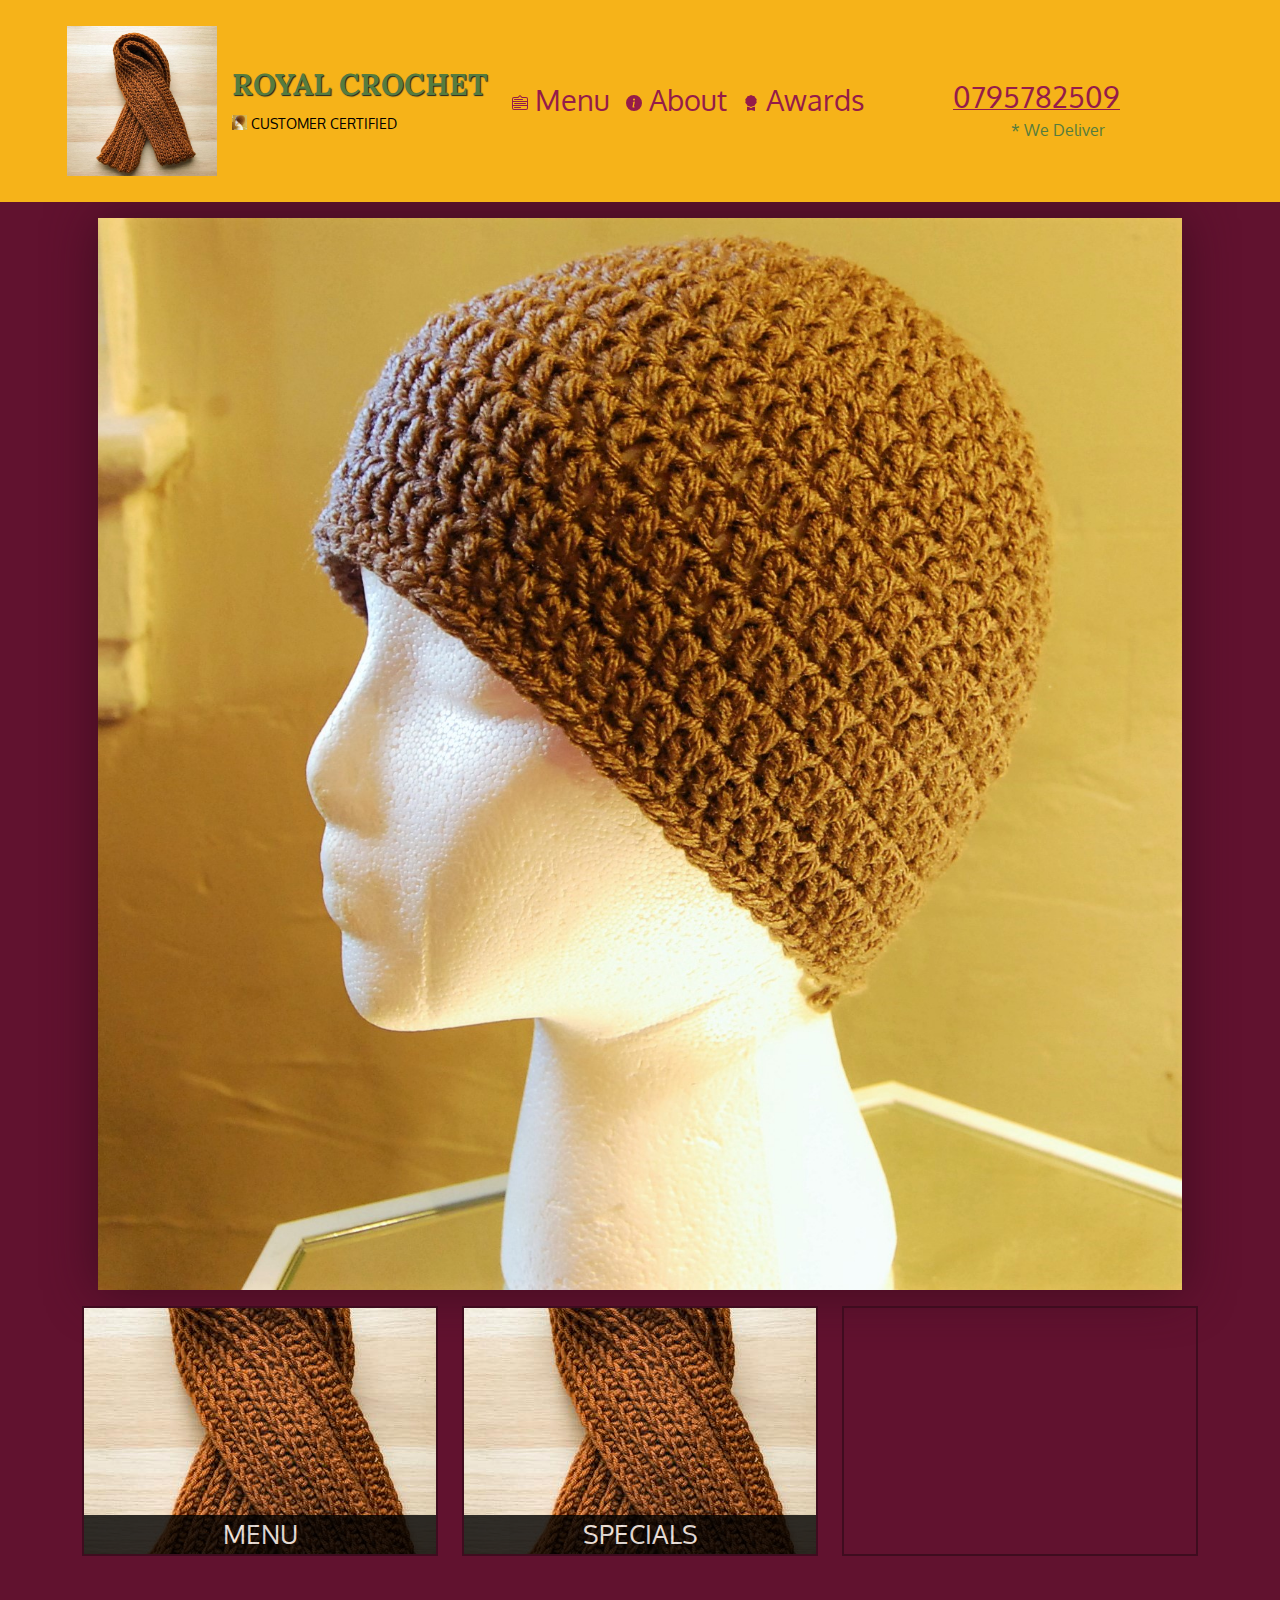
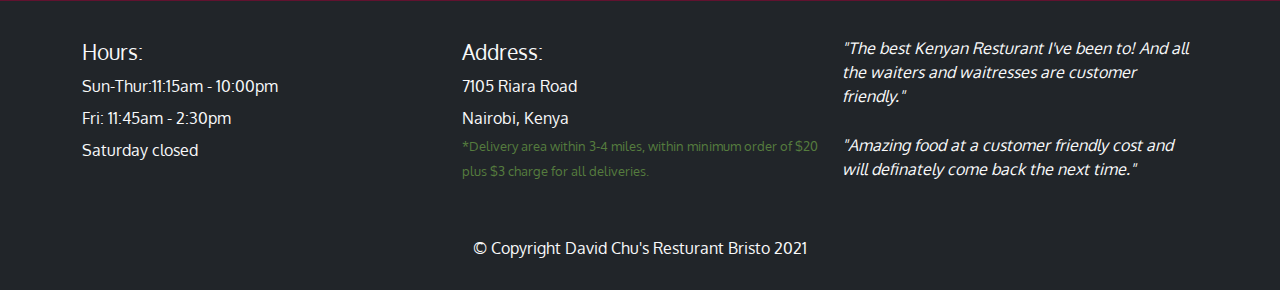
==== index.html @ ff35c837 "Add files via upload" ====
<!DOCTYPE html>
<html lang="en">
<head>
    <meta charset="UTF-8">
    <meta http-equiv="X-UA-Compatible" content="IE=edge">
    <meta name="viewport" content="width=device-width, initial-scale=1.0">
    <title>Bootstrap Stater Page</title>
    <link rel="stylesheet" href="./bootstrap-5.0.0-beta3-dist/css/bootstrap.min.css">
    <link rel="stylesheet" type="text/css" href="./boot.css">
    <link rel="preconnect" href="https://fonts.gstatic.com">
    <link href="https://fonts.googleapis.com/css2?family=Oxygen:wght@300;400;700&display=swap" rel="stylesheet">
    <link rel="preconnect" href="https://fonts.gstatic.com">
    <link href="https://fonts.googleapis.com/css2?family=Lora:ital,wght@0,400;0,500;1,400;1,500&display=swap" rel="stylesheet"> 
</head>
<body>
    <header>
        <nav id="header-nav" class="navbar navbar-expand-lg navbar-light ">
            <div class="container">
                <div class="navbar">
                    <a href="./index.html" class="d-none d-md-block d-none d-lg-block" >
                        <div id="logo-img" alt="Logo img"></div>
                    </a>
                    <div class="navbar-brand">
                        <a href="./index.html"><h1>Royal Crochet</h1></a>
                        <p>
                            <img id="img" src="./crotchet6.jpg" alt="Crotchet Certification">
                            <span>Customer Certified</span>
                        </p>
                    </div>
                    
                </div> 
                <button
                    class="navbar-toggler"
                    type="button"
                    data-bs-toggle="collapse"
                    data-bs-target="#toggleMobileMenu"
                    aria-controls="toggleMobileMenu"
                    aria-expanded="false"
                    aria-label="Toggle navigation"
                >
                <span class="navbar-toggler-icon"></span>

                </button>
                <div class="collapse navbar-collapse" id="toggleMobileMenu">
                    <ul id="nav-list" class="navbar-nav">
                        <li>
                            <a class="nav-link" href="./menu.html">
                                <span>
                                    <svg xmlns="http://www.w3.org/2000/svg" width="16" height="16" fill="currentColor" class="bi bi-menu-down" viewBox="0 0 16 16">
                                        <path d="M7.646.146a.5.5 0 0 1 .708 0L10.207 2H14a2 2 0 0 1 2 2v9a2 2 0 0 1-2 2H2a2 2 0 0 1-2-2V4a2 2 0 0 1 2-2h3.793L7.646.146zM1 7v3h14V7H1zm14-1V4a1 1 0 0 0-1-1h-3.793a1 1 0 0 1-.707-.293L8 1.207l-1.5 1.5A1 1 0 0 1 5.793 3H2a1 1 0 0 0-1 1v2h14zm0 5H1v2a1 1 0 0 0 1 1h12a1 1 0 0 0 1-1v-2zM2 4.5a.5.5 0 0 1 .5-.5h8a.5.5 0 0 1 0 1h-8a.5.5 0 0 1-.5-.5zm0 4a.5.5 0 0 1 .5-.5h11a.5.5 0 0 1 0 1h-11a.5.5 0 0 1-.5-.5zm0 4a.5.5 0 0 1 .5-.5h6a.5.5 0 0 1 0 1h-6a.5.5 0 0 1-.5-.5z"/>
                                      </svg>
                                    <!-- <br class="d-none d-sm-block"> -->
                                    Menu
                                </span>
                                
                            </a>
                        </li>
                        <li>
                            <a class="nav-link" href="#">
                                <span>
                                    <svg xmlns="http://www.w3.org/2000/svg" width="16" height="16" fill="currentColor" class="bi bi-info-circle-fill" viewBox="0 0 16 16">
                                        <path d="M8 16A8 8 0 1 0 8 0a8 8 0 0 0 0 16zm.93-9.412-1 4.705c-.07.34.029.533.304.533.194 0 .487-.07.686-.246l-.088.416c-.287.346-.92.598-1.465.598-.703 0-1.002-.422-.808-1.319l.738-3.468c.064-.293.006-.399-.287-.47l-.451-.081.082-.381 2.29-.287zM8 5.5a1 1 0 1 1 0-2 1 1 0 0 1 0 2z"/>
                                      </svg>
                                     <!-- <br class="d-none d-sm-block"> -->
                                      About
                                    
                                </span>
                            </a> 
                        </li>
                        <li>
                            <a class="nav-link" href="#">
                                <span>
                                    <svg xmlns="http://www.w3.org/2000/svg" width="16" height="16" fill="currentColor" class="bi bi-award-fill" viewBox="0 0 16 16">
                                        <path d="m8 0 1.669.864 1.858.282.842 1.68 1.337 1.32L13.4 6l.306 1.854-1.337 1.32-.842 1.68-1.858.282L8 12l-1.669-.864-1.858-.282-.842-1.68-1.337-1.32L2.6 6l-.306-1.854 1.337-1.32.842-1.68L6.331.864 8 0z"/>
                                        <path d="M4 11.794V16l4-1 4 1v-4.206l-2.018.306L8 13.126 6.018 12.1 4 11.794z"/>
                                      </svg>
                                     <!-- <br class="d-none d-sm-block"> -->
                                      Awards
                                </span>
                               
                                </a>
                        </li>
                        <li id="phone" class="d-none d-sm-block">
                            <a href="tel:0795782509">
                                <span>0795782509</span>
                            </a>
                            <div>* We Deliver</div>

                        </li>

                    </ul>
                </div> 
                
            </div>
            
        </nav>
    </header>
    <div id="main-content" class="container">
        <div class="bg-light p-0 rounded-3 m-3" >
            <img src="./crotchet6.jpg" class="img-fluid "  >
        </div>
        <div class="row" id="home-tiles">
            <div class="col-md-4 col-sm-6 col-xs-12">
                <a href="./menu.html">
                    <div id="menu-tile">
                        <span>Menu</span>
                    </div>
                </a>
            </div>
            <div class="col-md-4 col-sm-6 col-xs-12">
                <a href="#">
                    <div id="specials-tile">
                        <span>Specials</span>
                    </div>
                </a>
            </div>
            <div class="col-md-4 col-sm-12 col-xs-12">
                <a href="https://goo.gl/maps/x8N4HFKukxwVNPE89" target="_blank">
                    <div id="map-tile">
                        <iframe src="https://www.google.com/maps/embed?pb=!1m18!1m12!1m3!1d3988.794561845188!2d36.76270511496653!3d-1.2979833360056634!2m3!1f0!2f0!3f0!3m2!1i1024!2i768!4f13.1!3m3!1m2!1s0x182f1a6b68a9533d%3A0xcd2669e841c552c!2sRiara%20Rd%2C%20Nairobi!5e0!3m2!1sen!2ske!4v1618006403171!5m2!1sen!2ske" width="100%" height="250" style="border:0;" allowfullscreen="" loading="lazy"></iframe>
                        <span>Map</span>
                    </div>
                </a>
            </div>
        </div>
    </div>
    <footer class="main-footer bg-dark text-light">
        <div class="container">
            <div class="row">
                <section id="hours" class="col-sm-4">
                    <span>Hours:</span><br />
                    Sun-Thur:11:15am - 10:00pm<br />
                    Fri: 11:45am - 2:30pm<br />
                    Saturday closed
                    <hr class="d-block d-sm-none">
                </section>
                <section id="address" class="col-sm-4">
                    <span>Address:</span><br />
                    7105 Riara Road<br />
                   Nairobi, Kenya
                   <p>*Delivery area within 3-4 miles, within minimum order of $20 plus $3 charge for all deliveries.</p> 
                   <hr class="d-block d-sm-none">
                </section>
                <section id="testimonials" class="col-sm-4">
                    <p>"The best Kenyan Resturant I've been to! And all the waiters and waitresses are customer friendly."</p>
                    <p>"Amazing food at a customer friendly cost and will definately come back the next time."</p>

                </section>
            </div>
            <div class="text-center">&copy; Copyright David Chu's Resturant Bristo 2021</div>
        </div>
    </footer>
    
    <script src="./js/jquery-3.6.0.min.js"></script>
    <script src="./bootstrap-5.0.0-beta3-dist/js/bootstrap.min.js"></script>
    <script src="./boot.js"></script>

</body>
</html>
---- boot.css ----
body{
    font-size: 16px;
    color: #fff;
    background-color: #61122f;
    font-family: 'Oxygen', sans-serif;
}
#header-nav{
    background-color: #f6b319;
    border-radius: 0;
    border: 0;
   
}
#logo-img{
    background: url('/crotchet7.jpg') no-repeat;
    width: 150px;
    height: 150px;
    margin: 10px 15px 10px -15px;
    background-size: cover;
}
#img{
    width: 15px;
    height: 15px;
}
.navbar-brand{
    padding-top: 25px;
    
}
.navbar-brand h1{
    font-family: 'Lora',serif;
    color: #557c3e;
    font-size: 1.5em;
    text-transform: uppercase;
    font-weight: bold;
    text-shadow: 1px 1px 1px #222;
    margin-bottom: 0;
    margin-top: 0;
    line-height: .75;
}
.navbar-brand a:hover,.navbar-brand a:focus, .navbar-brand a{
    text-decoration: none;
}
.navbar-brand p{
    color: #000;
    text-transform: uppercase;
    font-size: .7em;
    margin-top: 15px;
}
.navbar-brand p span{
    vertical-align: middle;
}
#nav-list{
    margin-top: 10px;
}
#nav-list a{
    color: #951c49;
    text-align: center;
}
#nav-list a:hover{
    color: #e7e7e7;
}
#nav-list a span{
    font-size: 1.8em;
}
#phone{
    margin-top: 5px;
}
#phone a{
    text-align: right;
    padding-bottom: 0;
    margin-left: 80px;
}
#phone div{
    color:#557c3e ;
    text-align: right;
    padding-right: 15px;
   
}
.navbar button .navbar-toggler, .navbar .navbar-toggler-icon{
    border: 0.5px solid #61122f;
}

/********** Single Category Page *************/

.menu-item-tile{
    margin-bottom: 25px;
}

.menu-item-tile hr{
    width: 80%;
    margin: auto !important;
}
.menu-item-tile .menu-item-price{
    font-size: 1.1em;
    text-align: right;
     margin-top: -15px;
    margin-right: -15px; 
}
.menu-item-tile .menu-item-price span{
    font-size: .6em;
}
.menu-item-photo{
    position: relative;
    border: 2px solid #3f0c1f;
    overflow: hidden;
    padding: 0;
    margin-right: -15px;
    margin-left: auto;
    margin-bottom: 20px;
    max-width: 250px;
    
}
.menu-item-photo div{
    position: absolute;
    bottom: 0;
    right: 0;
    width: 80px;
    background-color: #557c3e;
    text-align: center;
    
}
.menu-item-description{
    padding-right: 30px;
}
h3.menu-item-title{
    margin: 0 0 10px;
}
.menu-item-details{
    font-size: .9em;
    font-style: italic;
}


/*******Media Queries******/
/***** Large devices ****/
@media(min-width:1200px){
    
}

/*****Medium Devices****/

@media(min-width:992px) and (max-width:1199px){
    #logo-img{
        background: url('/crotchet7.jpg') no-repeat;
        width: 100px;
        height: 100px;
        margin: 5px 5px 5px -7.5px;
        background-size: cover;
    }
}

/******** small devices ****/
@media(min-width:768px) and (max-width:991px){

}
@media (max-width: 575.98px) { 
    .col-xs-6{
        position: relative;
        min-height: 1px;
        padding-right: 15px;
        padding-left: 15px;
        float: left;
        width: 50%;
    }
    .category-tile{
        position: relative;
        border: 2px solid #3f0c1f;
        overflow: hidden;
        width: 140px !important;
        height: 140px !important;
        margin: 0 auto 15px;
    }
  
    .category-tile img{
        width: 140px;
        height: 140px;
    }
}

/****** Extra small devices ****/
@media(max-width: 767px) {
    .navbar-brand{
        padding-top: 10px;
        height: 80px;
    }
    .navbar-brand h1{
        padding-top: 10px;
        font-size: 5vw;
    }
    .navbar-brand p{
        font-size: .6em;
        margin-top: 12px;
    }
    .navbar-brand p img{
        height: 20px;
    }
    .main-footer section{
        margin-bottom: 30px;
        text-align: center;
    }
    .main-footer section:nth-child(3){
        margin-bottom: 0;
    }
    .main-footer section hr{
        width: 50%;
        margin: auto;
        
    }
    .menu-item-photo{
        margin-right: auto;
        
    }
    .menu-item-tile .menu-item-price{
        text-align: center;
    }
    .menu-item-description{
        text-align: center;
    }
    
}

/****** Exra Exra small ****/
@media(max-width: 479px){
    .col-xxs-12{
        position: relative;
        min-height: 1px;
        padding-right: 15px;
        padding-left: 15px;
        float: left;
        width: 100%;
    }
}
/****** Home Page ******/
.container .bg-light{
    box-shadow: 0 0 50px #3f0c1f;
    
}
#menu-tile, #specials-tile, #map-tile{
    height: 250px;
    width: 100%;
    margin-bottom: 15px;
    position: relative;
    border: 2px solid #3f0c1f;
    overflow: hidden;
}
#menu-tile:hover, #specials-tile:hover, #map-tile:hover{
    box-shadow: 0 1px 5px 1px #cccccc;
}
#menu-tile{
    background: url("/crotchet7.jpg") no-repeat;
    background-position: center;
    
}
#specials-tile{
    background: url("/crotchet7.jpg") no-repeat;
   background-position: center;
}

#menu-tile span, #specials-tile span{
    position: absolute;
    bottom: 0;
    right: 0;
    width: 100%;
    text-align: center;
    font-size: 1.6em;
    text-transform: uppercase;
    background-color: #000;
    color: #fff;
    opacity: .8;
}
/****** Menu Styling *****/
.category-tile{
    position: relative;
    border: 2px solid #3f0c1f;
    overflow: hidden;
    width: 200px;
    height: 200px;
    margin: 0 auto 15px;
}
.category-tile span{
    position: absolute;
    bottom: 0;
    right: 0;
    width: 100%;
    text-align: center;
    font-size: 1.2em;
    text-transform: uppercase;
    background-color: #000;
    color: #fff;
    opacity: .8;
}
.category-tile:hover{
    box-shadow: 0 1px 5px 1px #cccccc;
}
#menu-categories-title + div{
    margin-bottom: 50px;
}


/****** Footer ******/
.main-footer{
    margin-top: 30px;
    padding-top: 35px;
    padding-bottom: 30px;
    border-top: 0;
}
.main-footer div.row{
    margin-bottom: 35px;
}
#hours, #address{
    line-height: 2em;
}

#hours > span, #address > span{
    font-size: 1.3em;
}

#address p{
    color: #557c3e;
    font-size: .8em;
    line-height: 2em;
}
#testimonials{
    font-style: italic;
}
#testimonials p:nth-child(2){
    margin-top: 25px;
}
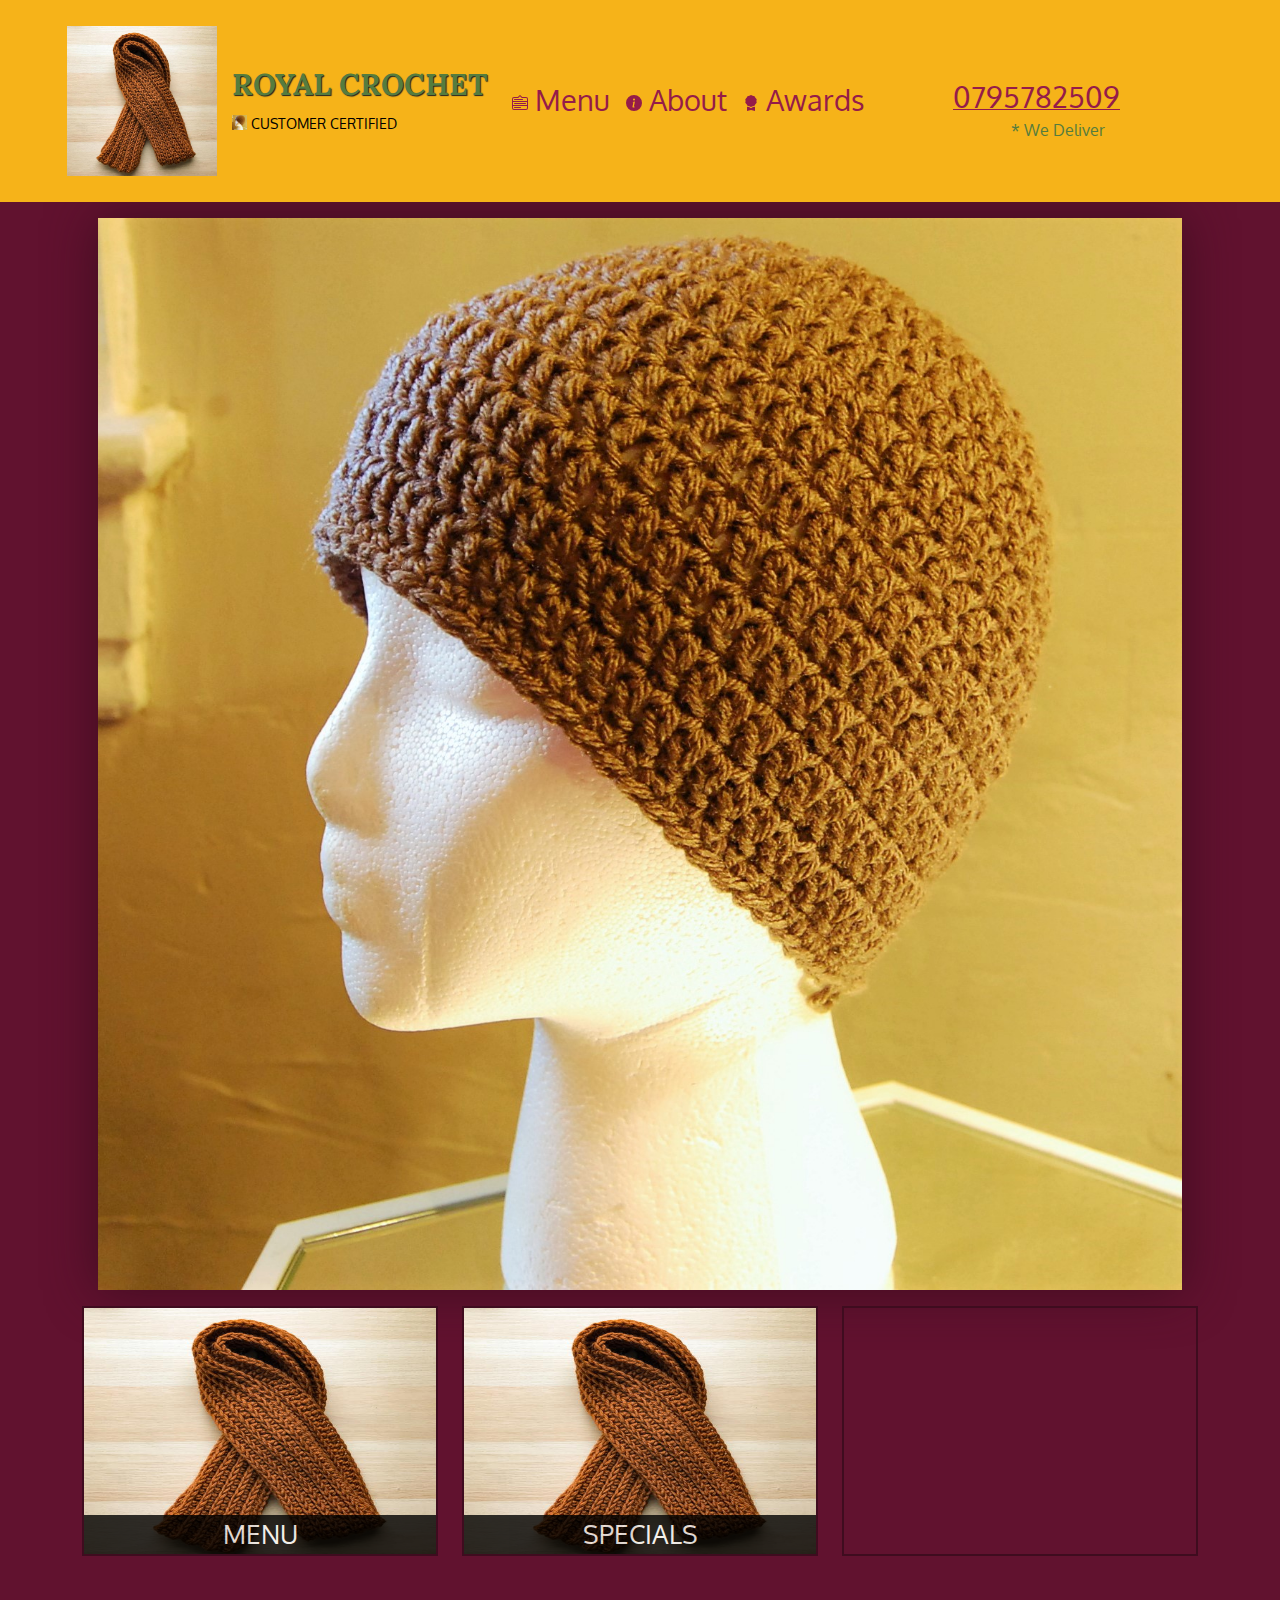
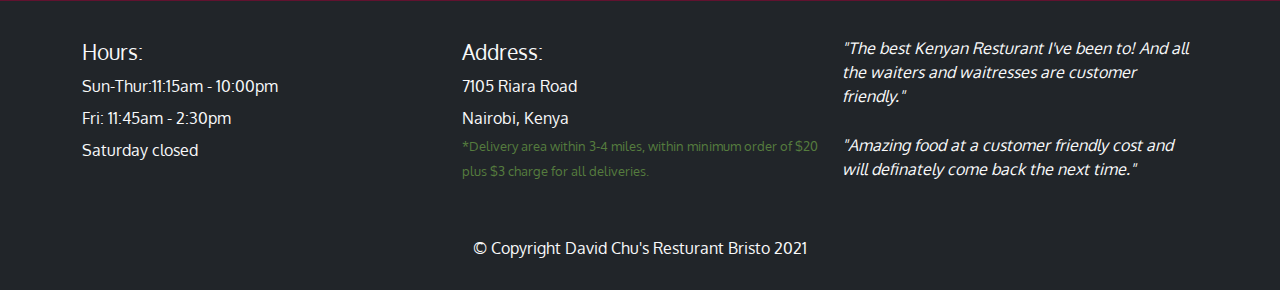
==== commit cf19c04b: "main" ====
--- a/index.html
+++ b/index.html
@@ -103,6 +103,7 @@
             <div class="col-md-4 col-sm-6 col-xs-12">
                 <a href="./menu.html">
                     <div id="menu-tile">
+                        <img src="./crotchet7.jpg" width="100%" height="250px">
                         <span>Menu</span>
                     </div>
                 </a>
@@ -110,6 +111,7 @@
             <div class="col-md-4 col-sm-6 col-xs-12">
                 <a href="#">
                     <div id="specials-tile">
+                        <img src="./crotchet7.jpg" width="100%" height="250px">
                         <span>Specials</span>
                     </div>
                 </a>
--- a/boot.css
+++ b/boot.css
@@ -245,7 +245,7 @@
 #menu-tile:hover, #specials-tile:hover, #map-tile:hover{
     box-shadow: 0 1px 5px 1px #cccccc;
 }
-#menu-tile{
+/* #menu-tile{
     background: url("/crotchet7.jpg") no-repeat;
     background-position: center;
     
@@ -253,7 +253,7 @@
 #specials-tile{
     background: url("/crotchet7.jpg") no-repeat;
    background-position: center;
-}
+} */
 
 #menu-tile span, #specials-tile span{
     position: absolute;
